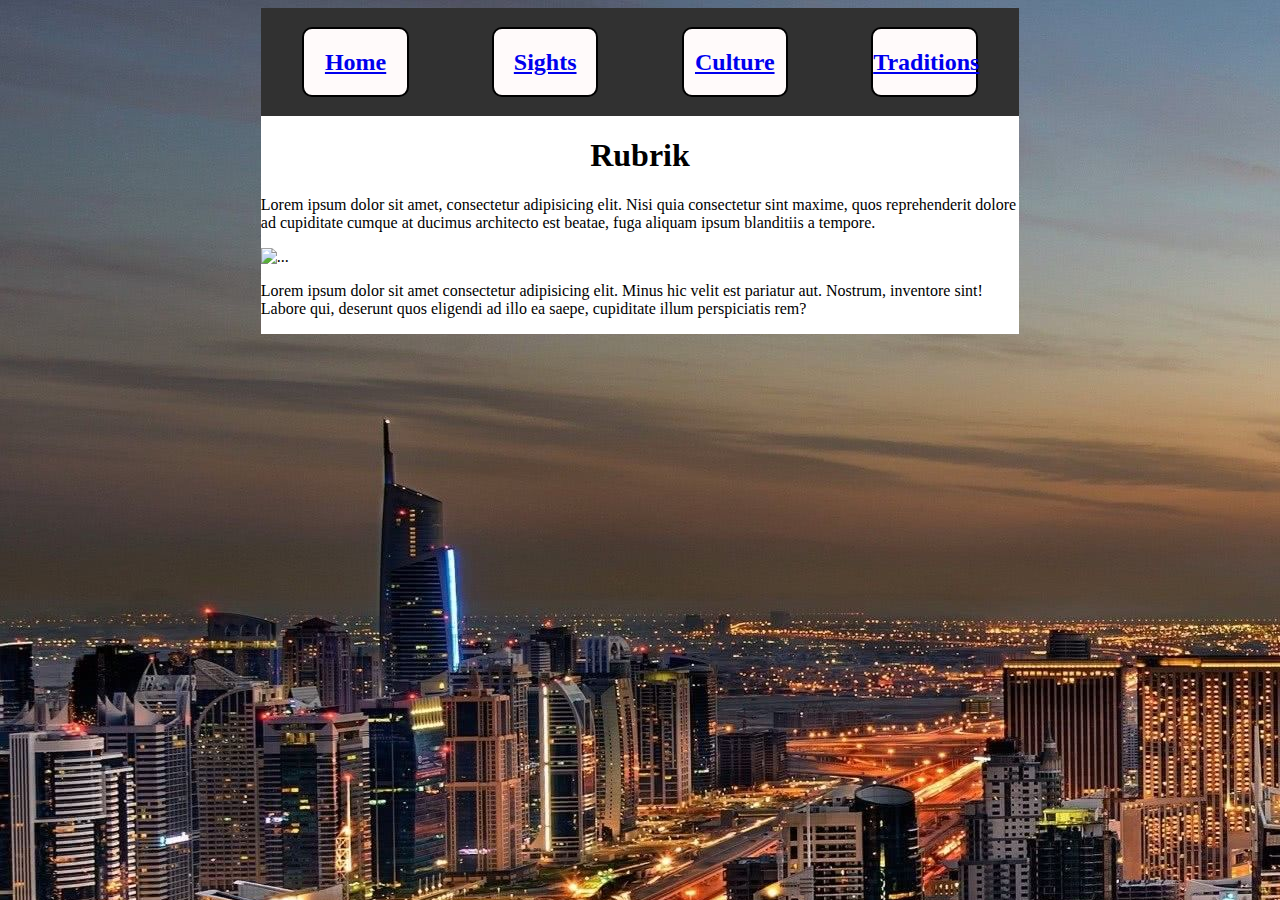
==== index.html @ e3a3764e "Update index.html" ====
<!DOCTYPE html>
<html lang="en">
<head>
    <meta charset="UTF-8">
    <meta http-equiv="X-UA-Compatible" content="IE=edge">
    <meta name="viewport" content="width=device-width, initial-scale=1.0">
    <title>UAE-Project</title>
    <link rel="stylesheet" href="./css filer/frontpage.css">
</head>
<body>
    <div id="page">
        <div id="header">
            <a href="./index.html"><div class="btn"><h2>Home</h2></div></a>
            <a href="./Sights.html"><div class="btn"><h2>Sights</h2></div></a>
            <a href="./Culture.html"><div class="btn"><h2>Culture</h2></div></a>
            <a href="./Traditions.html"><div class="btn"><h2>Traditions</h2></div></a>
        </div>
        <div id="main">
            <h1>Rubrik</h1>
            <p>
                Lorem ipsum dolor sit amet, consectetur adipisicing 
                elit. Nisi quia consectetur sint maxime, quos reprehenderit 
                dolore ad cupiditate cumque at ducimus architecto est beatae, 
                fuga aliquam ipsum blanditiis a tempore.
            </p>
            <!--placeholder bild-->
            <img src="https://cdn.jumeirah.com/-/mediadh/dh/hospitality/jumeirah/hotels/dubai/burj-al-arab-jumeirah/hero/burj-al-arab-profile-exterior_6-4_landscape.jpg?h=800&w=1200" alt="...">
            <p>
                Lorem ipsum dolor sit amet consectetur adipisicing
                elit. Minus hic velit est pariatur aut. Nostrum, inventore
                 sint! Labore qui, deserunt quos eligendi ad illo ea saepe, 
                 cupiditate illum perspiciatis rem?
            </p>
        </div>
    </div>
    
</body>
</html>
---- css filer/frontpage.css ----
body {
    background-image: url(../Images/Bild1.jpg);     /*placeholder bild*/
    display:flex;
}
#page {
    margin: auto;
    background-color: white;
    width:60%;
    height: 100%;
    justify-content: center;
}
#header {
    width:100%;
    height: 12vh;
    background-color: rgb(49, 49, 49);
    display:flex;
    justify-content: space-around;
    align-items: center;
}

.btn {
    width: 8vw;
    height:50%;
    background-color: snow;
    border: black 2px solid;
    border-radius: 10px;
    text-align: center;
}

.btn:hover{background-color:rgb(200,200,200)};

#main {
    margin:auto;
    width: 95%;
}
h1 {
    text-align: center;
}
img {
    width: 100%;
}
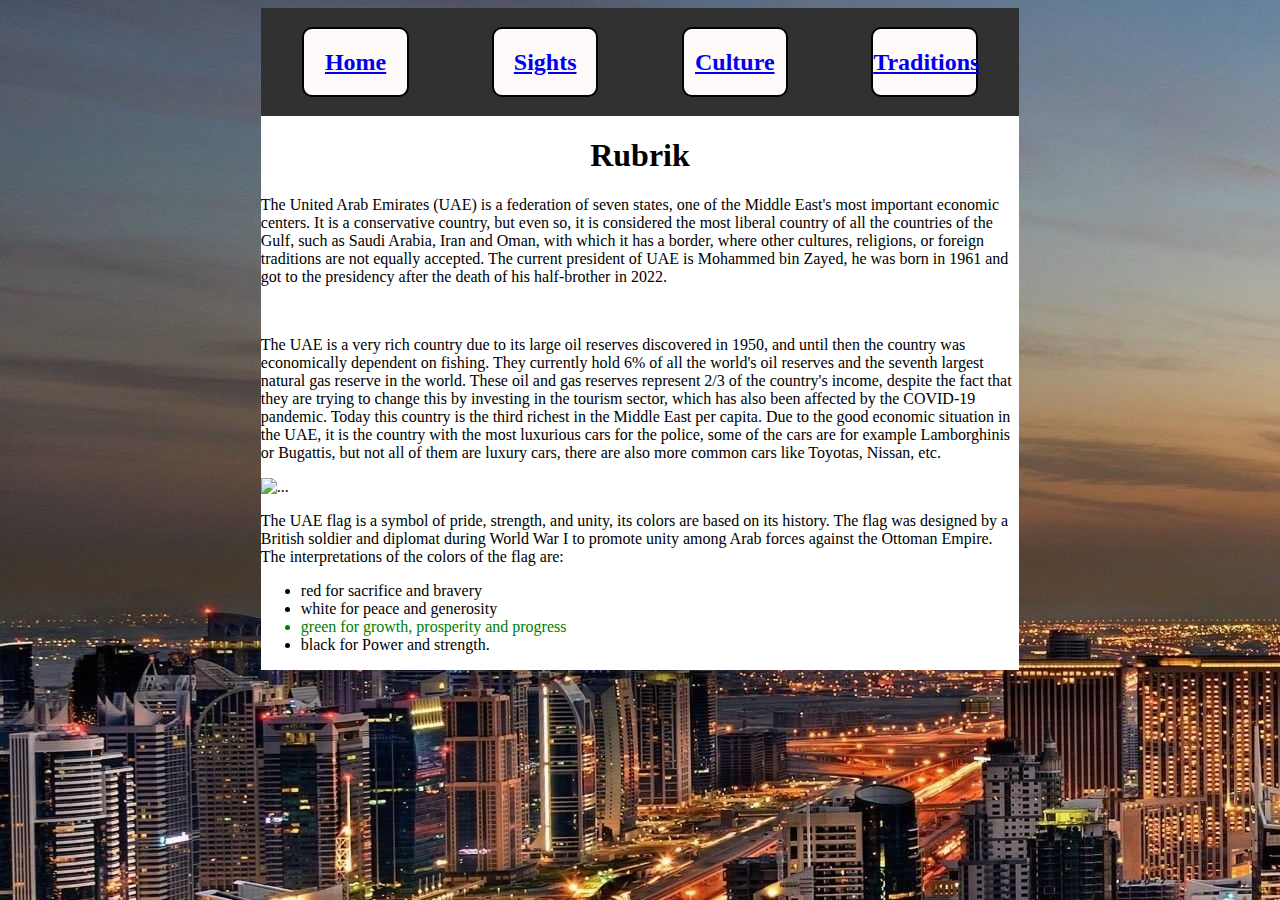
==== commit e2cf5357: "ch" ====
--- a/index.html
+++ b/index.html
@@ -18,19 +18,27 @@
         <div id="main">
             <h1>Rubrik</h1>
             <p>
-                Lorem ipsum dolor sit amet, consectetur adipisicing 
-                elit. Nisi quia consectetur sint maxime, quos reprehenderit 
-                dolore ad cupiditate cumque at ducimus architecto est beatae, 
-                fuga aliquam ipsum blanditiis a tempore.
+                The United Arab Emirates (UAE) is a federation of seven states, one of the Middle East's most important economic centers. 
+                It is a conservative country, but even so, it is considered the most liberal country of all the countries of the Gulf, such as Saudi Arabia, Iran and Oman, with which it has a border, where other cultures, religions, or foreign traditions are not equally accepted. 
+                The current president of UAE is Mohammed bin Zayed, he was born in 1961 and got to the presidency after the death of his half-brother in 2022.
+            </p>
+            <br>
+            <p>The UAE is a very rich country due to its large oil reserves discovered in 1950, and until then the country was economically dependent on fishing. 
+                They currently hold 6% of all the world's oil reserves and the seventh largest natural gas reserve in the world. These oil and gas reserves represent 2/3 of the country's income, despite the fact that they are trying to change this by investing in the tourism sector, which has also been affected by the COVID-19 pandemic. 
+                Today this country is the third richest in the Middle East per capita. 
+                Due to the good economic situation in the UAE, it is the country with the most luxurious cars for the police, some of the cars are for example Lamborghinis or Bugattis, but not all of them are luxury cars, there are also more common cars like Toyotas, Nissan, etc.
             </p>
             <!--placeholder bild-->
             <img src="https://cdn.jumeirah.com/-/mediadh/dh/hospitality/jumeirah/hotels/dubai/burj-al-arab-jumeirah/hero/burj-al-arab-profile-exterior_6-4_landscape.jpg?h=800&w=1200" alt="...">
             <p>
-                Lorem ipsum dolor sit amet consectetur adipisicing
-                elit. Minus hic velit est pariatur aut. Nostrum, inventore
-                 sint! Labore qui, deserunt quos eligendi ad illo ea saepe, 
-                 cupiditate illum perspiciatis rem?
+                The UAE flag is a symbol of pride, strength, and unity, its colors are based on its history. The flag was designed by a British soldier and diplomat during World War I to promote unity among Arab forces against the Ottoman Empire. The interpretations of the colors of the flag are:
             </p>
+            <ul>
+                <li id="red">red for sacrifice and bravery</li>
+                <li >white for peace and generosity</li>
+                <li id="green">green for growth, prosperity and progress</li>
+                <li>black for Power and strength.</li>
+            </ul>
         </div>
     </div>
     
--- a/css filer/frontpage.css
+++ b/css filer/frontpage.css
@@ -38,4 +38,7 @@
 }
 img {
     width: 100%;
+}
+#green{
+    color:green;
 }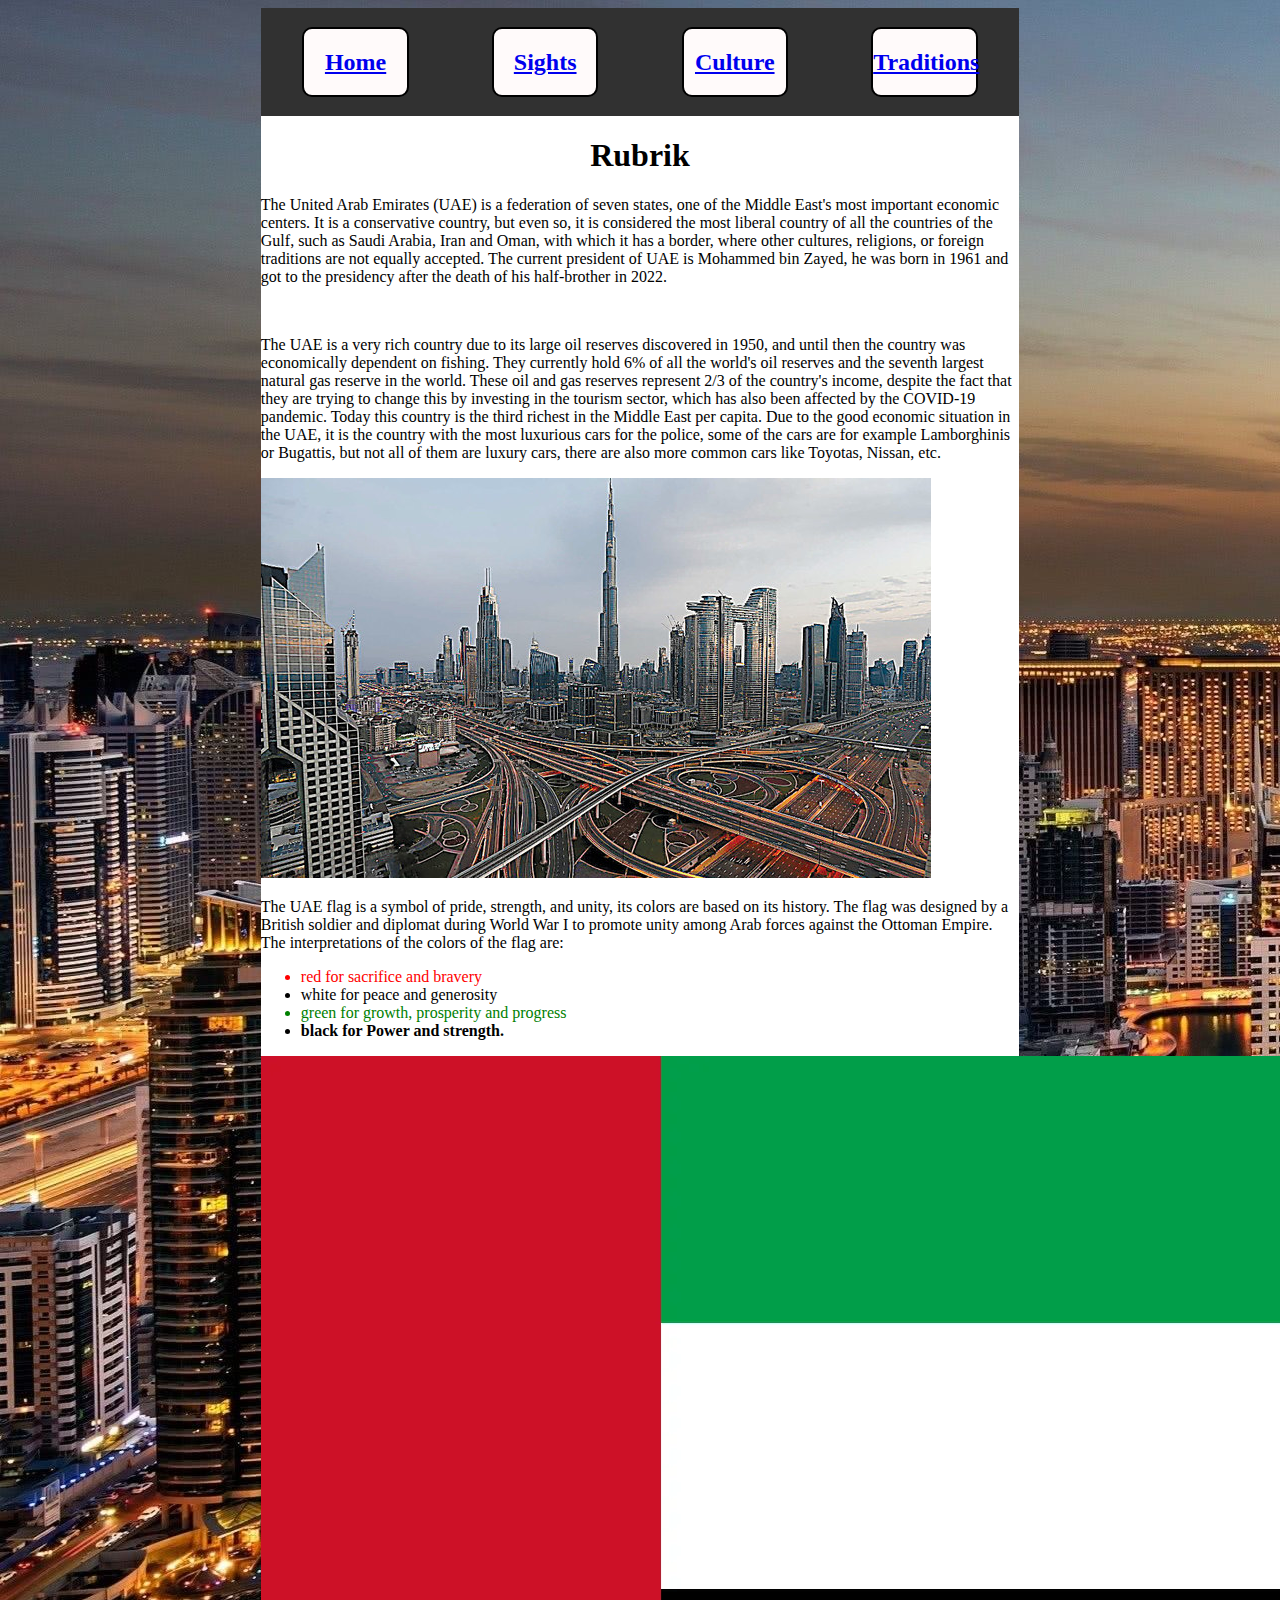
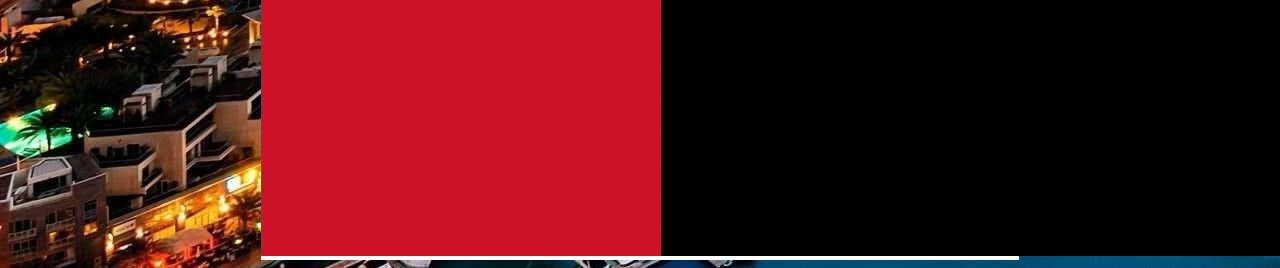
==== commit 995999aa: "t" ====
--- a/index.html
+++ b/index.html
@@ -29,7 +29,8 @@
                 Due to the good economic situation in the UAE, it is the country with the most luxurious cars for the police, some of the cars are for example Lamborghinis or Bugattis, but not all of them are luxury cars, there are also more common cars like Toyotas, Nissan, etc.
             </p>
             <!--placeholder bild-->
-            <img src="https://cdn.jumeirah.com/-/mediadh/dh/hospitality/jumeirah/hotels/dubai/burj-al-arab-jumeirah/hero/burj-al-arab-profile-exterior_6-4_landscape.jpg?h=800&w=1200" alt="...">
+            <img id="img1"src="./Images/infrastructureUAE.jpg" alt="...">
+
             <p>
                 The UAE flag is a symbol of pride, strength, and unity, its colors are based on its history. The flag was designed by a British soldier and diplomat during World War I to promote unity among Arab forces against the Ottoman Empire. The interpretations of the colors of the flag are:
             </p>
@@ -37,8 +38,9 @@
                 <li id="red">red for sacrifice and bravery</li>
                 <li >white for peace and generosity</li>
                 <li id="green">green for growth, prosperity and progress</li>
-                <li>black for Power and strength.</li>
+                <li><b>black for Power and strength.</b></li>
             </ul>
+            <img id="img2" src="./Images/Flag-United-Arab-Emirates.webp" alt="Image not found...">
         </div>
     </div>
     
--- a/css filer/frontpage.css
+++ b/css filer/frontpage.css
@@ -36,8 +36,14 @@
 h1 {
     text-align: center;
 }
-img {
-    width: 100%;
+#img1{
+    border-radius: 0.5px black;
+}
+#img2{
+    border-color: black;
+}
+#red{
+    color: red;
 }
 #green{
     color:green;
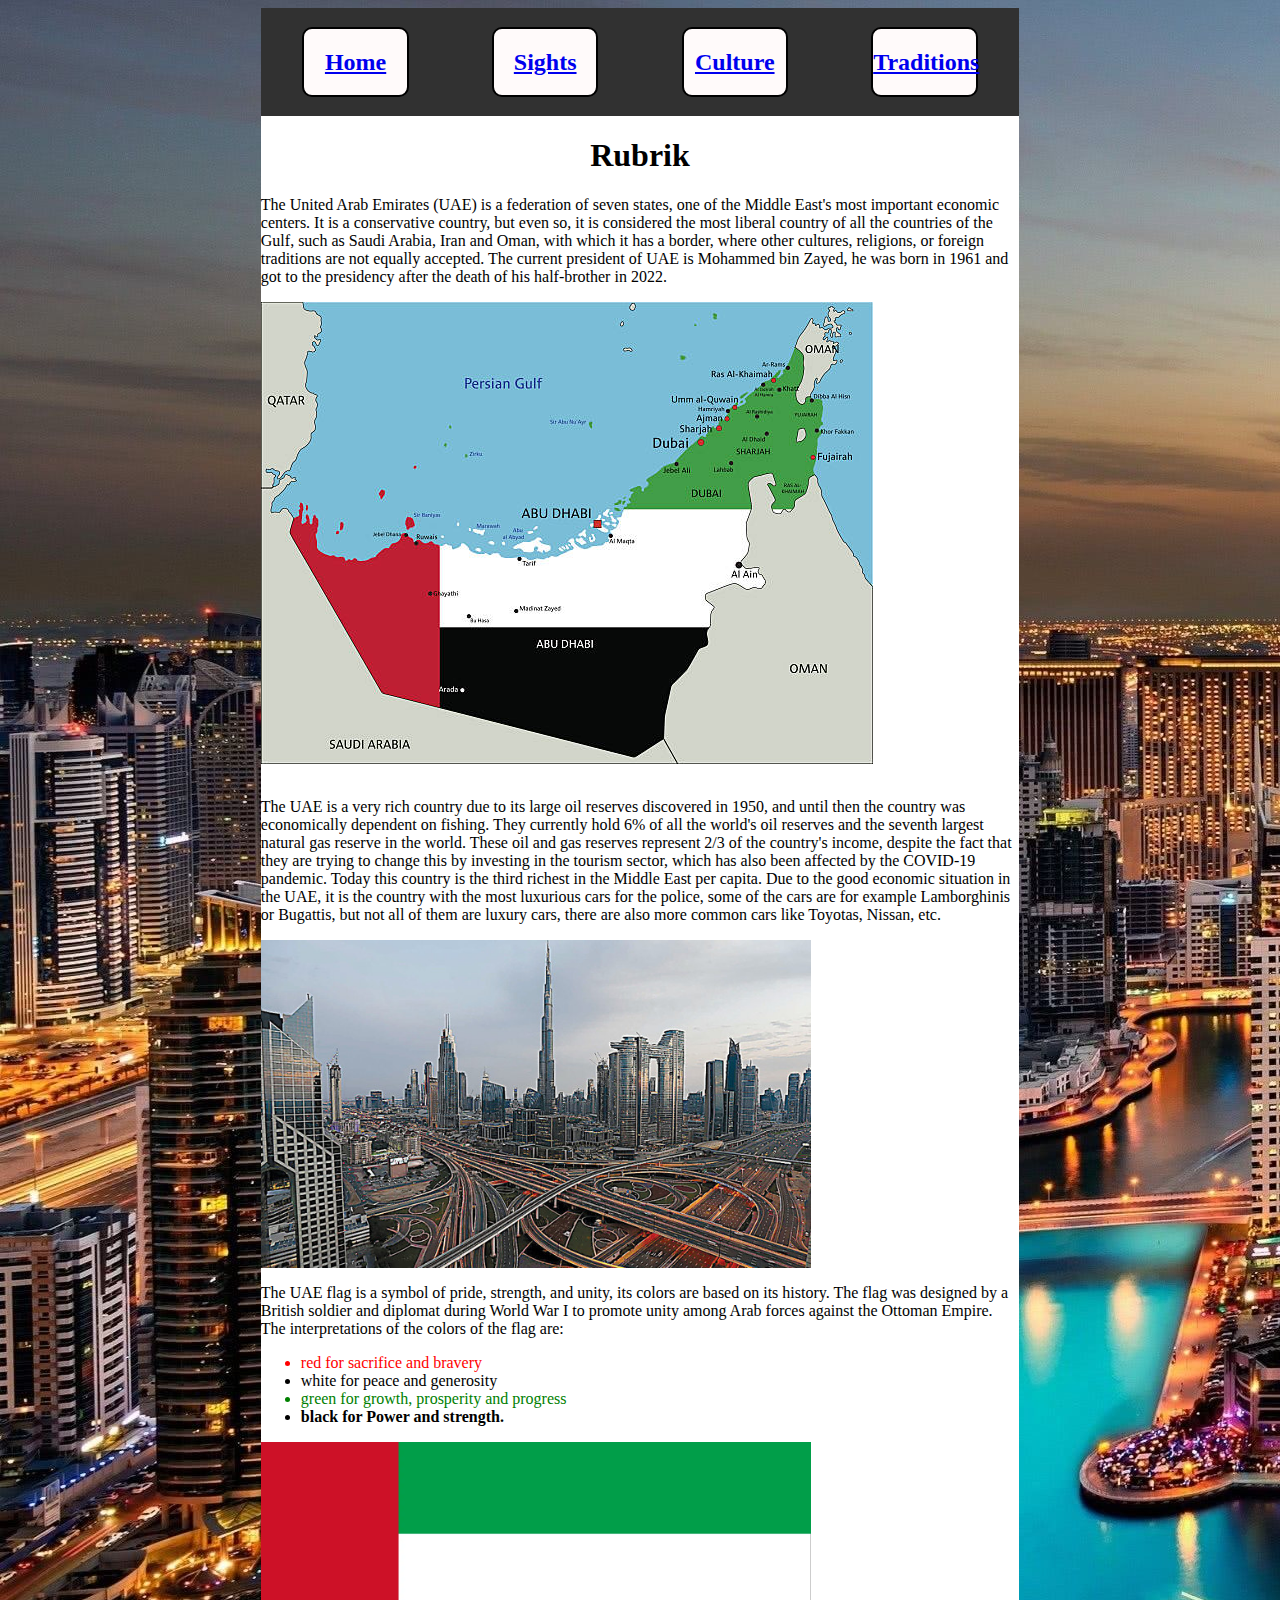
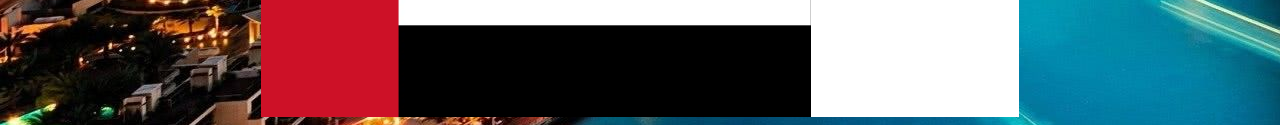
==== commit e0a16035: "m" ====
--- a/index.html
+++ b/index.html
@@ -22,15 +22,15 @@
                 It is a conservative country, but even so, it is considered the most liberal country of all the countries of the Gulf, such as Saudi Arabia, Iran and Oman, with which it has a border, where other cultures, religions, or foreign traditions are not equally accepted. 
                 The current president of UAE is Mohammed bin Zayed, he was born in 1961 and got to the presidency after the death of his half-brother in 2022.
             </p>
+            <img class="container" id="img1" src="./Images/UAEmap.jpg" alt="UAE map">
             <br>
+           
             <p>The UAE is a very rich country due to its large oil reserves discovered in 1950, and until then the country was economically dependent on fishing. 
                 They currently hold 6% of all the world's oil reserves and the seventh largest natural gas reserve in the world. These oil and gas reserves represent 2/3 of the country's income, despite the fact that they are trying to change this by investing in the tourism sector, which has also been affected by the COVID-19 pandemic. 
                 Today this country is the third richest in the Middle East per capita. 
                 Due to the good economic situation in the UAE, it is the country with the most luxurious cars for the police, some of the cars are for example Lamborghinis or Bugattis, but not all of them are luxury cars, there are also more common cars like Toyotas, Nissan, etc.
             </p>
-            <!--placeholder bild-->
-            <img id="img1"src="./Images/infrastructureUAE.jpg" alt="...">
-
+            <img class="container" id="img2" src="./Images/infrastructureUAE.jpg" alt="Image not found..." heigth="450" width="550">
             <p>
                 The UAE flag is a symbol of pride, strength, and unity, its colors are based on its history. The flag was designed by a British soldier and diplomat during World War I to promote unity among Arab forces against the Ottoman Empire. The interpretations of the colors of the flag are:
             </p>
@@ -40,7 +40,7 @@
                 <li id="green">green for growth, prosperity and progress</li>
                 <li><b>black for Power and strength.</b></li>
             </ul>
-            <img id="img2" src="./Images/Flag-United-Arab-Emirates.webp" alt="Image not found...">
+            <img class="container" id="img3" src="./Images/Flag-United-Arab-Emirates.webp" alt="Image not found..." heigth="450" width="550" >
         </div>
     </div>
     
--- a/css filer/frontpage.css
+++ b/css filer/frontpage.css
@@ -32,19 +32,34 @@
 #main {
     margin:auto;
     width: 95%;
+    overflow:auto;
 }
+
 h1 {
     text-align: center;
 }
+
+.container{
+    display: flex;
+    justify-content:end;
+    align-items:center;
+}
+
 #img1{
-    border-radius: 0.5px black;
+   border: 2px black;
 }
+
 #img2{
-    border-color: black;
+    border: 2px black;
 }
+#img3{
+    border:2px black;
+}
+
 #red{
     color: red;
 }
+
 #green{
     color:green;
 }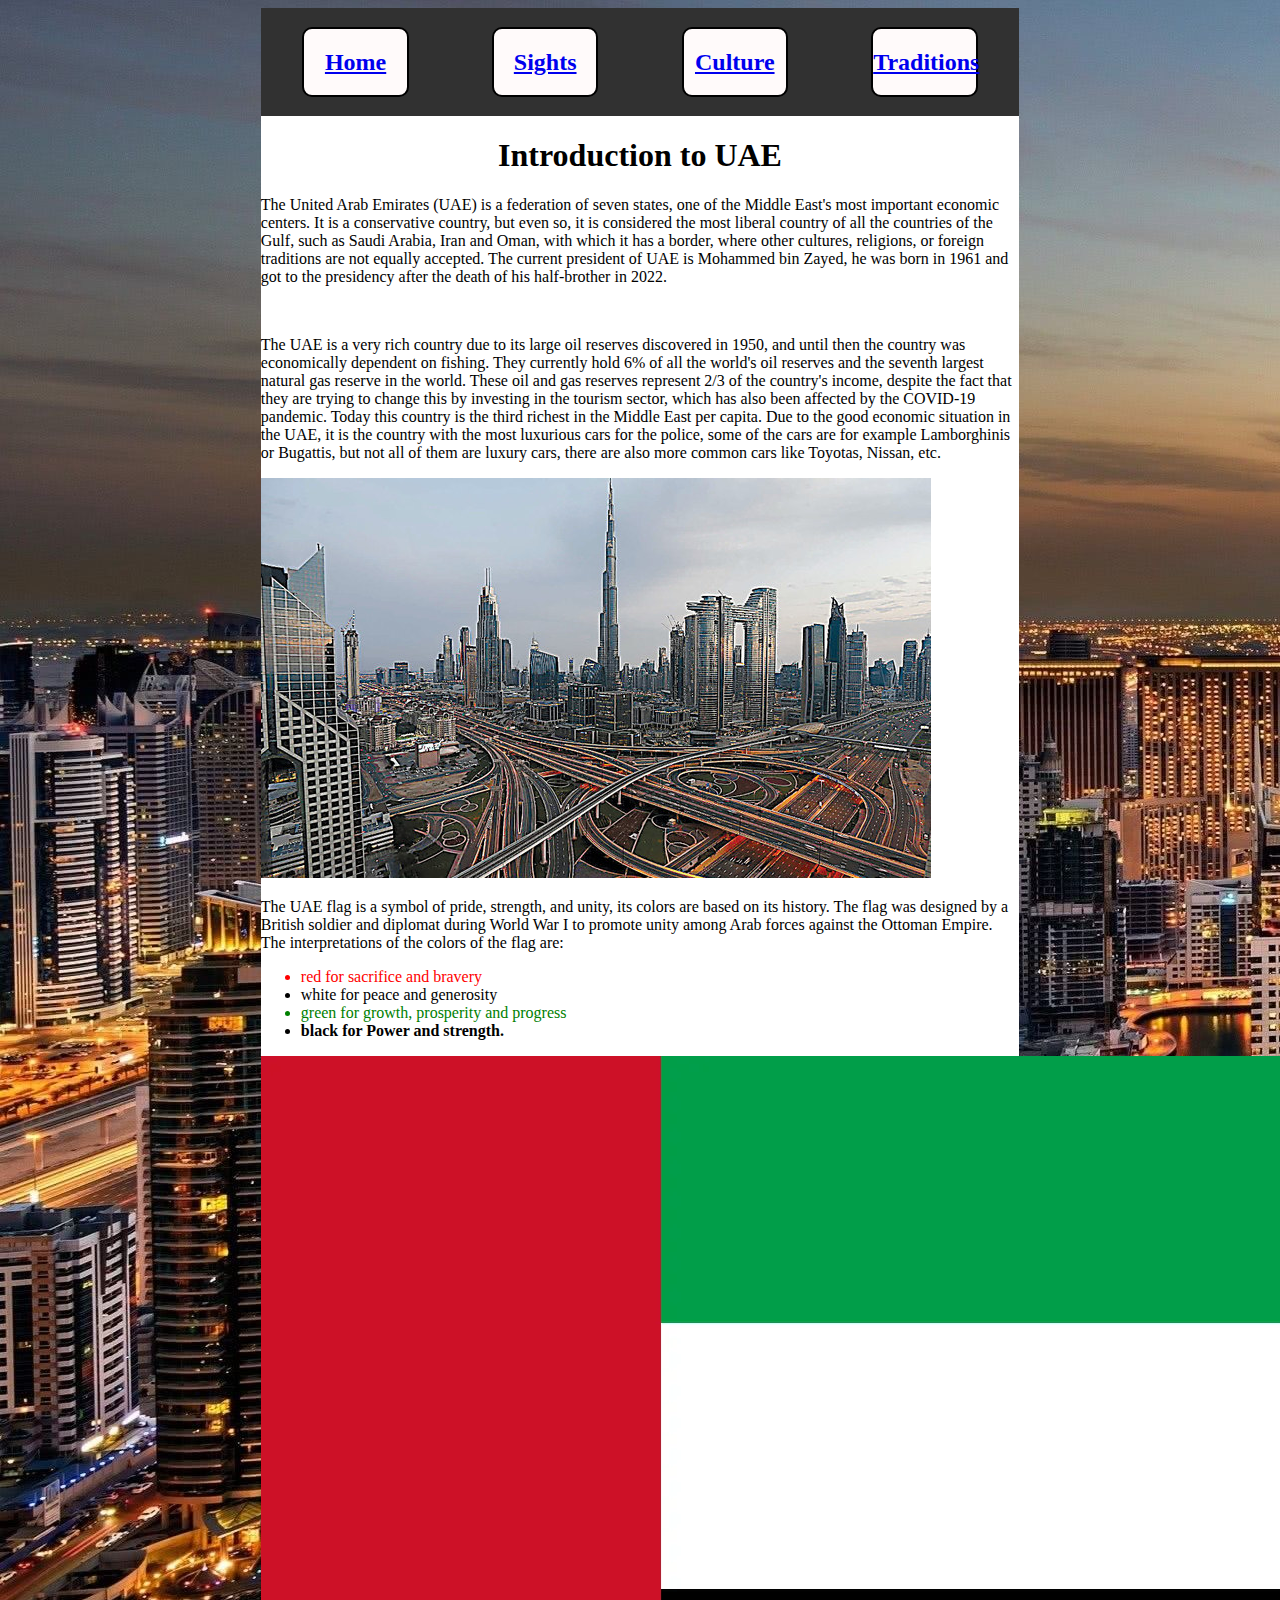
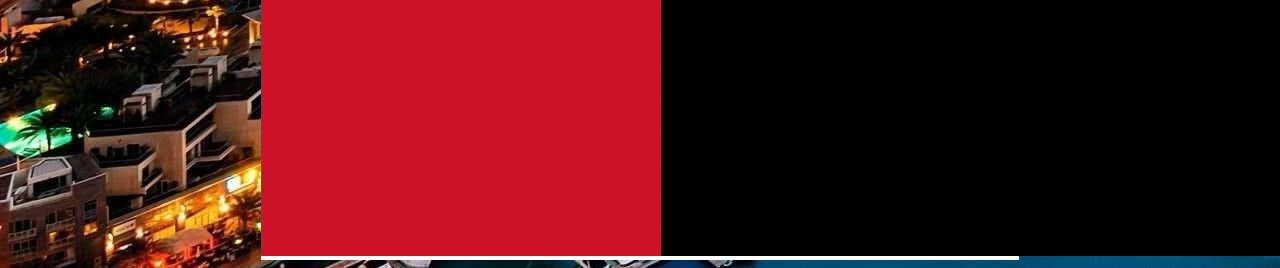
==== commit 23b1a42a: "Update" ====
--- a/index.html
+++ b/index.html
@@ -15,22 +15,20 @@
             <a href="./Culture.html"><div class="btn"><h2>Culture</h2></div></a>
             <a href="./Traditions.html"><div class="btn"><h2>Traditions</h2></div></a>
         </div>
-        <div id="main">
-            <h1>Rubrik</h1>
+        <div id="main"> 
+            <h1>Introduction to UAE</h1>
             <p>
                 The United Arab Emirates (UAE) is a federation of seven states, one of the Middle East's most important economic centers. 
                 It is a conservative country, but even so, it is considered the most liberal country of all the countries of the Gulf, such as Saudi Arabia, Iran and Oman, with which it has a border, where other cultures, religions, or foreign traditions are not equally accepted. 
                 The current president of UAE is Mohammed bin Zayed, he was born in 1961 and got to the presidency after the death of his half-brother in 2022.
             </p>
-            <img class="container" id="img1" src="./Images/UAEmap.jpg" alt="UAE map">
             <br>
-           
             <p>The UAE is a very rich country due to its large oil reserves discovered in 1950, and until then the country was economically dependent on fishing. 
                 They currently hold 6% of all the world's oil reserves and the seventh largest natural gas reserve in the world. These oil and gas reserves represent 2/3 of the country's income, despite the fact that they are trying to change this by investing in the tourism sector, which has also been affected by the COVID-19 pandemic. 
                 Today this country is the third richest in the Middle East per capita. 
                 Due to the good economic situation in the UAE, it is the country with the most luxurious cars for the police, some of the cars are for example Lamborghinis or Bugattis, but not all of them are luxury cars, there are also more common cars like Toyotas, Nissan, etc.
             </p>
-            <img class="container" id="img2" src="./Images/infrastructureUAE.jpg" alt="Image not found..." heigth="450" width="550">
+            <img id="img1"src="./Images/infrastructureUAE.jpg" alt="Imgae not found...">
             <p>
                 The UAE flag is a symbol of pride, strength, and unity, its colors are based on its history. The flag was designed by a British soldier and diplomat during World War I to promote unity among Arab forces against the Ottoman Empire. The interpretations of the colors of the flag are:
             </p>
@@ -40,7 +38,7 @@
                 <li id="green">green for growth, prosperity and progress</li>
                 <li><b>black for Power and strength.</b></li>
             </ul>
-            <img class="container" id="img3" src="./Images/Flag-United-Arab-Emirates.webp" alt="Image not found..." heigth="450" width="550" >
+            <img id="img2" src="./Images/Flag-United-Arab-Emirates.webp" alt="Image not found...">
         </div>
     </div>
     
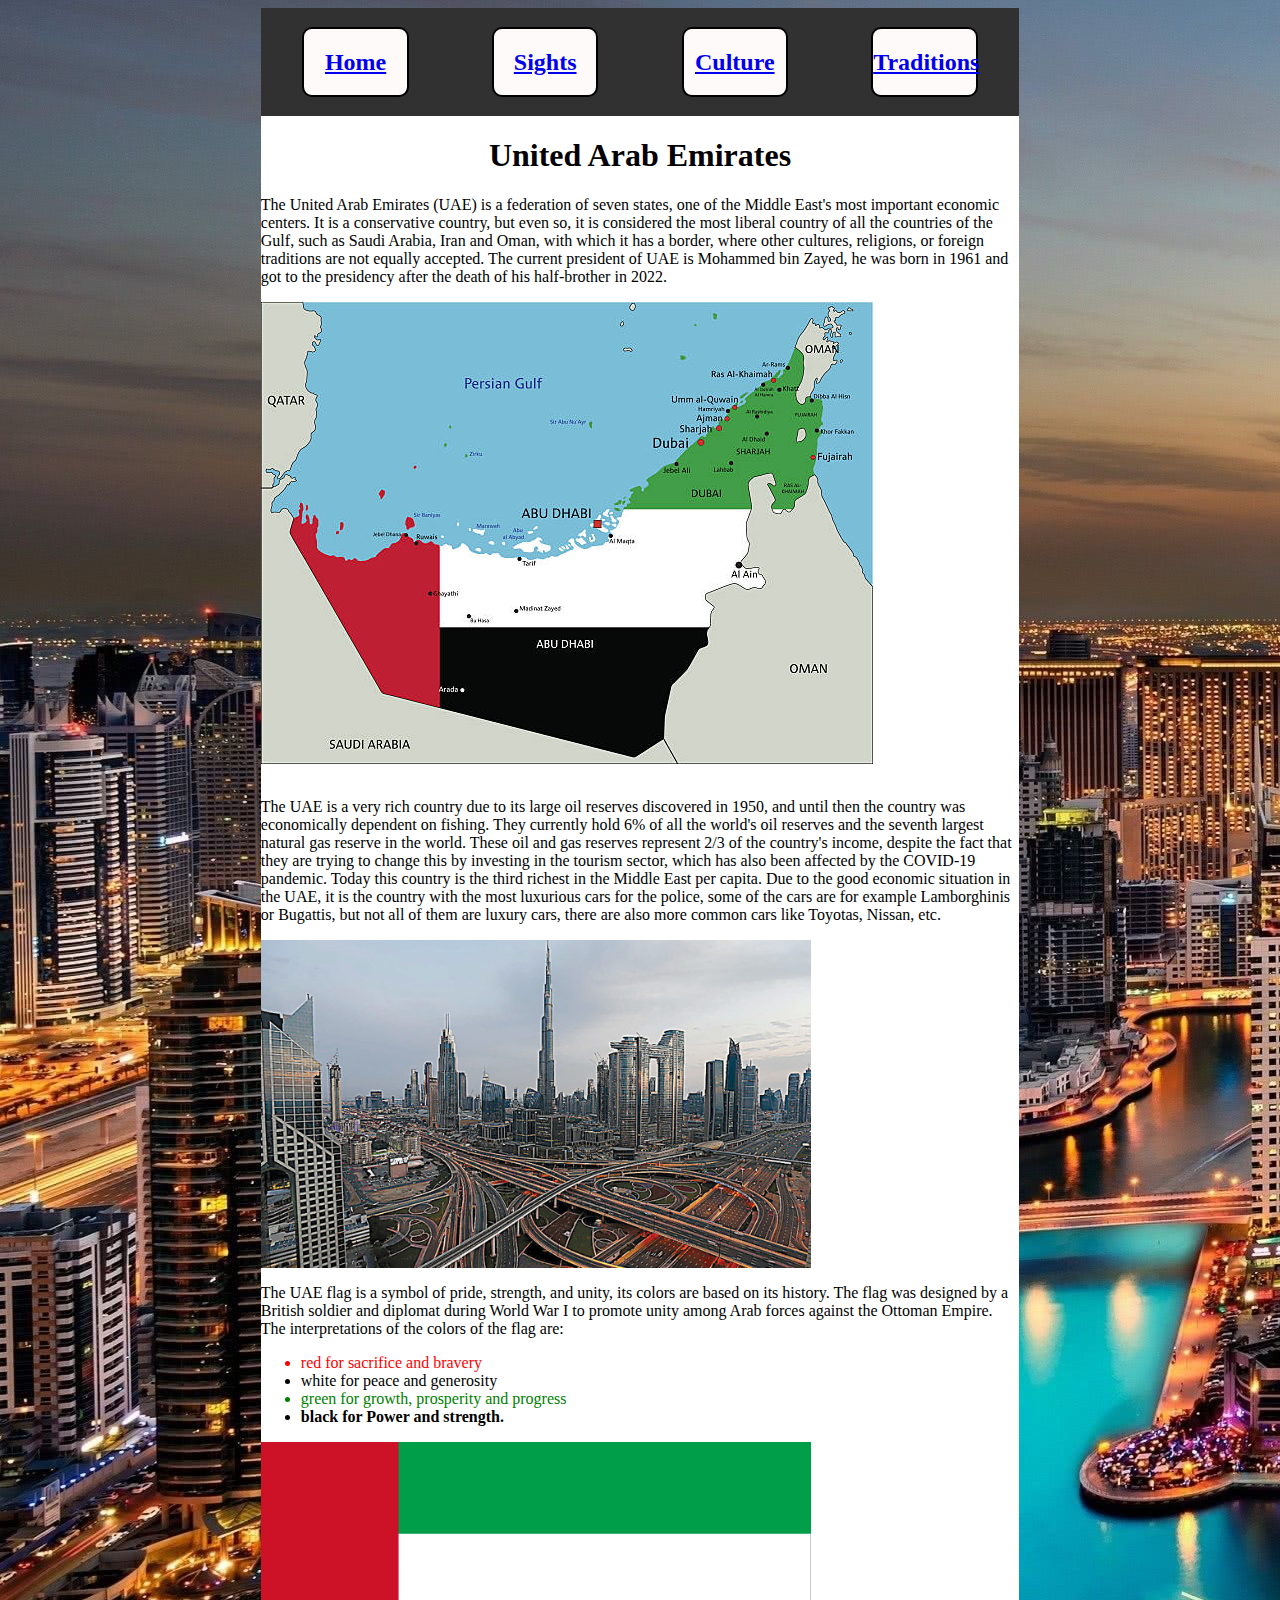
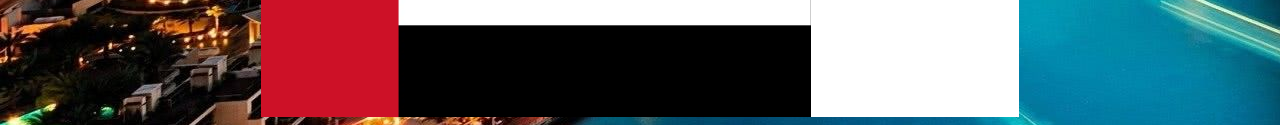
==== commit f894d5af: "u" ====
--- a/index.html
+++ b/index.html
@@ -15,20 +15,22 @@
             <a href="./Culture.html"><div class="btn"><h2>Culture</h2></div></a>
             <a href="./Traditions.html"><div class="btn"><h2>Traditions</h2></div></a>
         </div>
-        <div id="main"> 
-            <h1>Introduction to UAE</h1>
+        <div id="main">
+            <h1>United Arab Emirates</h1>
             <p>
                 The United Arab Emirates (UAE) is a federation of seven states, one of the Middle East's most important economic centers. 
                 It is a conservative country, but even so, it is considered the most liberal country of all the countries of the Gulf, such as Saudi Arabia, Iran and Oman, with which it has a border, where other cultures, religions, or foreign traditions are not equally accepted. 
                 The current president of UAE is Mohammed bin Zayed, he was born in 1961 and got to the presidency after the death of his half-brother in 2022.
             </p>
+            <img class="container" id="img1" src="./Images/UAEmap.jpg" alt="UAE map">
             <br>
+           
             <p>The UAE is a very rich country due to its large oil reserves discovered in 1950, and until then the country was economically dependent on fishing. 
                 They currently hold 6% of all the world's oil reserves and the seventh largest natural gas reserve in the world. These oil and gas reserves represent 2/3 of the country's income, despite the fact that they are trying to change this by investing in the tourism sector, which has also been affected by the COVID-19 pandemic. 
                 Today this country is the third richest in the Middle East per capita. 
                 Due to the good economic situation in the UAE, it is the country with the most luxurious cars for the police, some of the cars are for example Lamborghinis or Bugattis, but not all of them are luxury cars, there are also more common cars like Toyotas, Nissan, etc.
             </p>
-            <img id="img1"src="./Images/infrastructureUAE.jpg" alt="Imgae not found...">
+            <img class="container" id="img2" src="./Images/infrastructureUAE.jpg" alt="Image not found..." heigth="450" width="550">
             <p>
                 The UAE flag is a symbol of pride, strength, and unity, its colors are based on its history. The flag was designed by a British soldier and diplomat during World War I to promote unity among Arab forces against the Ottoman Empire. The interpretations of the colors of the flag are:
             </p>
@@ -38,7 +40,7 @@
                 <li id="green">green for growth, prosperity and progress</li>
                 <li><b>black for Power and strength.</b></li>
             </ul>
-            <img id="img2" src="./Images/Flag-United-Arab-Emirates.webp" alt="Image not found...">
+            <img class="container" id="img3" src="./Images/Flag-United-Arab-Emirates.webp" alt="Image not found..." heigth="450" width="550" >
         </div>
     </div>
     
--- a/css filer/frontpage.css
+++ b/css filer/frontpage.css
@@ -39,21 +39,24 @@
     text-align: center;
 }
 
-.container{
+#img1{
+   border: 2px black;
+   display: flex;
+    justify-content:end;
+    align-items:center;
+}
+
+#img2{
+    border: 2px black;
     display: flex;
     justify-content:end;
     align-items:center;
 }
-
-#img1{
-   border: 2px black;
-}
-
-#img2{
-    border: 2px black;
-}
 #img3{
     border:2px black;
+    display: flex;
+    justify-content:end;
+    align-items:center;
 }
 
 #red{
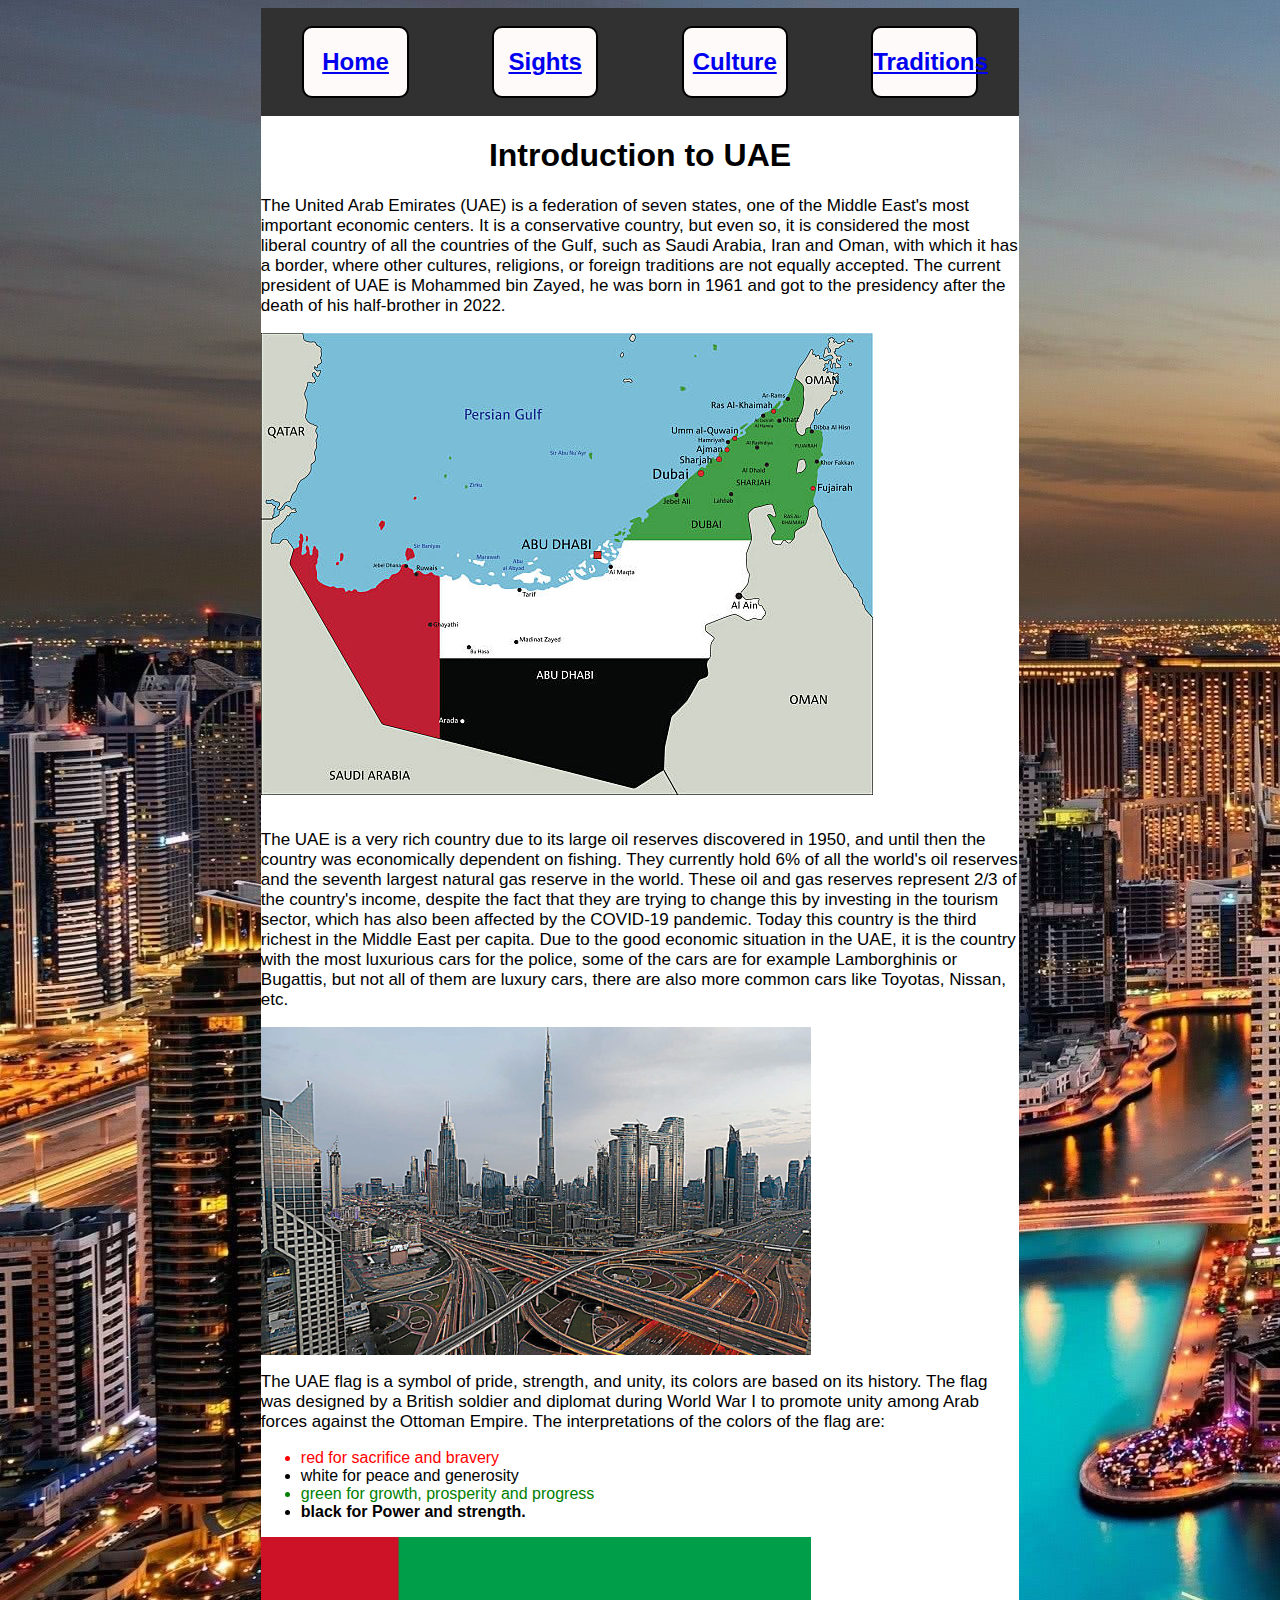
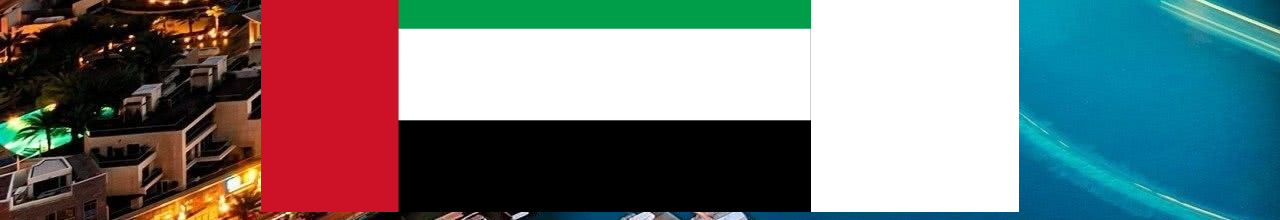
==== commit e93465b9: "u" ====
--- a/index.html
+++ b/index.html
@@ -15,8 +15,8 @@
             <a href="./Culture.html"><div class="btn"><h2>Culture</h2></div></a>
             <a href="./Traditions.html"><div class="btn"><h2>Traditions</h2></div></a>
         </div>
-        <div id="main">
-            <h1>United Arab Emirates</h1>
+        <div id="main"> 
+            <h1>Introduction to UAE</h1>
             <p>
                 The United Arab Emirates (UAE) is a federation of seven states, one of the Middle East's most important economic centers. 
                 It is a conservative country, but even so, it is considered the most liberal country of all the countries of the Gulf, such as Saudi Arabia, Iran and Oman, with which it has a border, where other cultures, religions, or foreign traditions are not equally accepted. 
--- a/css filer/frontpage.css
+++ b/css filer/frontpage.css
@@ -1,3 +1,9 @@
+* {
+    font-family: 'Gill Sans', 'Gill Sans MT', Calibri, 'Trebuchet MS', sans-serif;
+}
+p {
+    font-size: 17px;
+}
 body {
     background-image: url(../Images/Bild1.jpg);     /*placeholder bild*/
     display:flex;
